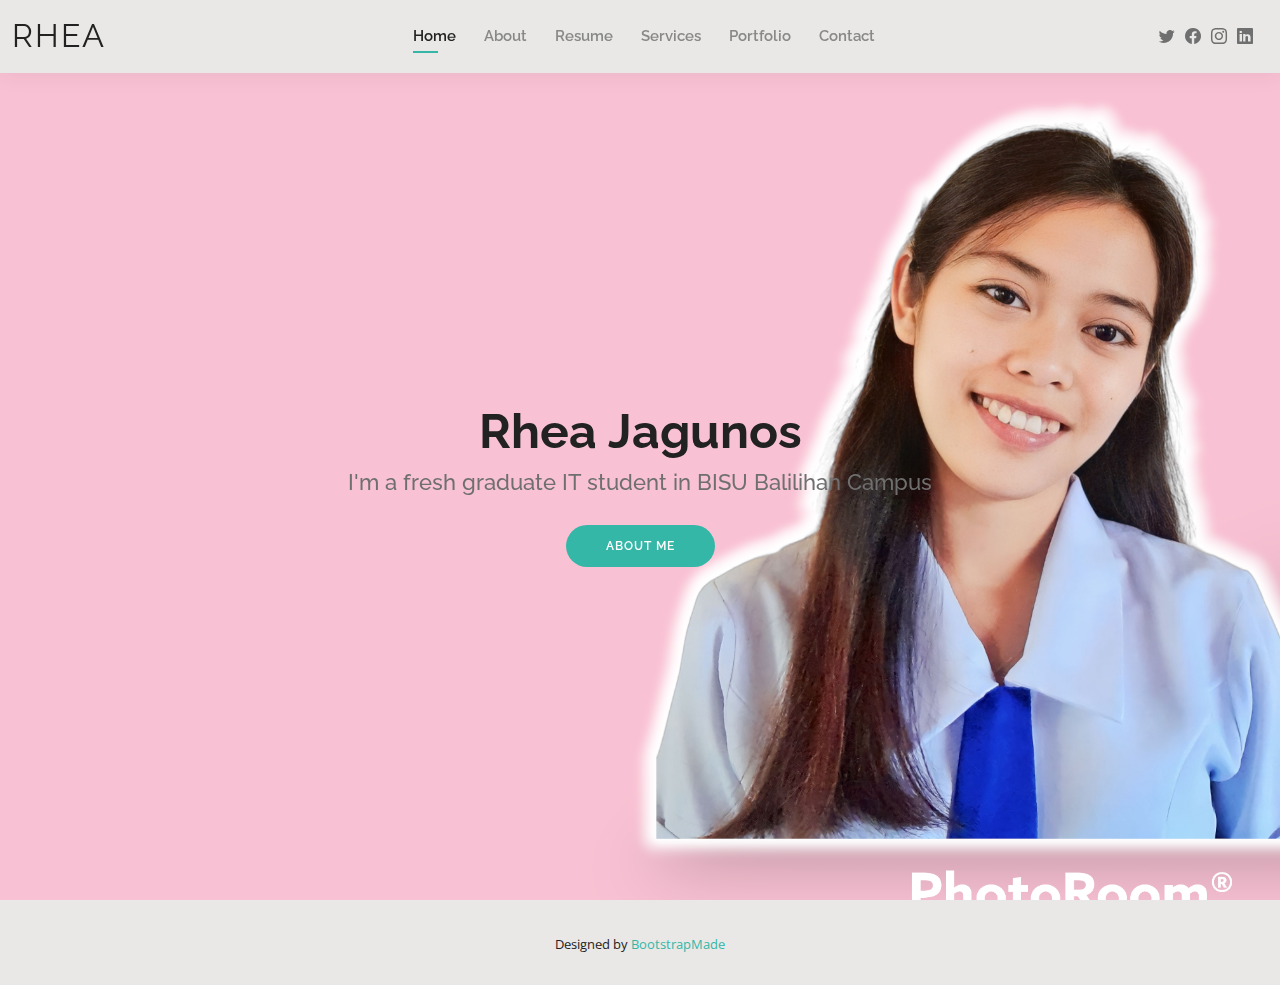
==== index.html @ 20eb258f "first commit" ====
<!DOCTYPE html>
<html lang="en">

<head>
  <meta charset="utf-8">
  <meta content="width=device-width, initial-scale=1.0" name="viewport">

  <title>Home - Rhea Jagunos</title>
  <meta content="" name="description">
  <meta content="" name="keywords">

  <!-- Favicons -->
  <link rel="icon" href="assets/img/icon.png" type="image/x-icon">
 <!--<link href="assets/img/favicon.png" rel="icon">
  <link href="assets/img/apple-touch-icon.png" rel="apple-touch-icon">-->

  <!-- Google Fonts -->
  <link href="https://fonts.googleapis.com/css?family=Open+Sans:300,300i,400,400i,600,600i,700,700i|Raleway:300,300i,400,400i,500,500i,600,600i,700,700i|Poppins:300,300i,400,400i,500,500i,600,600i,700,700i" rel="stylesheet">

  <!-- Vendor CSS Files -->
  <link href="assets/vendor/aos/aos.css" rel="stylesheet">
  <link href="assets/vendor/bootstrap/css/bootstrap.min.css" rel="stylesheet">
  <link href="assets/vendor/bootstrap-icons/bootstrap-icons.css" rel="stylesheet">
  <link href="assets/vendor/boxicons/css/boxicons.min.css" rel="stylesheet">
  <link href="assets/vendor/glightbox/css/glightbox.min.css" rel="stylesheet">
  <link href="assets/vendor/swiper/swiper-bundle.min.css" rel="stylesheet">

  <!-- Template Main CSS File -->
  <link href="assets/css/style.css" rel="stylesheet">

  <!-- =======================================================
  * Template Name: Kelly
  * Updated: Mar 10 2023 with Bootstrap v5.2.3
  * Template URL: https://bootstrapmade.com/kelly-free-bootstrap-cv-resume-html-template/
  * Author: BootstrapMade.com
  * License: https://bootstrapmade.com/license/
  ======================================================== -->
</head>

<body>

  <!-- ======= Header ======= -->
  <header id="header" class="fixed-top">
    <div class="container-fluid d-flex justify-content-between align-items-center">

      <h1 class="logo me-auto me-lg-0"><a href="index.html">Rhea</a></h1>
      <!-- Uncomment below if you prefer to use an image logo -->
      <!-- <a href="index.html" class="logo"><img src="assets/img/logo.png" alt="" class="img-fluid"></a>-->

      <nav id="navbar" class="navbar order-last order-lg-0">
        <ul>
          <li><a class="active" href="index.html">Home</a></li>
          <li><a href="about.html">About</a></li>
          <li><a href="resume.html">Resume</a></li>
          <li><a href="services.html">Services</a></li>
          <li><a href="portfolio.html">Portfolio</a></li>
          <li><a href="contact.html">Contact</a></li>
        </ul>
        <i class="bi bi-list mobile-nav-toggle"></i>
      </nav><!-- .navbar -->

      <div class="header-social-links">
        <a href="#" class="twitter"><i class="bi bi-twitter"></i></a>
        <a href="https://www.facebook.com/profile.php?id=100007869254942" class="facebook"><i class="bi bi-facebook"></i></a>
        <a href="https://www.instagram.com/r_hea.j/" class="instagram"><i class="bi bi-instagram"></i></a>
        <a href="#" class="linkedin"><i class="bi bi-linkedin"></i></i></a>
      </div>

    </div>

  </header><!-- End Header -->

  <!-- ======= Hero Section ======= -->
  <section id="hero" class="d-flex align-items-center">
    <div class="container d-flex flex-column align-items-center" data-aos="zoom-in" data-aos-delay="100">
      <h1>Rhea Jagunos</h1>
      <h2>I'm a fresh  graduate IT student in BISU Balilihan Campus</h2>
      <a href="about.html" class="btn-about">About Me</a>
    </div>
  </section><!-- End Hero -->

  <!-- ======= Footer ======= -->
  <footer id="footer">
    <div class="container">
     <!-- <div class="copyright">
        &copy; Copyright <strong><span>Kelly</span></strong>. All Rights Reserved
      </div>-->
      <div class="credits">
        <!-- All the links in the footer should remain intact. -->
        <!-- You can delete the links only if you purchased the pro version. -->
        <!-- Licensing information: https://bootstrapmade.com/license/ -->
        <!-- Purchase the pro version with working PHP/AJAX contact form: https://bootstrapmade.com/kelly-free-bootstrap-cv-resume-html-template/ -->
        Designed by <a href="https://bootstrapmade.com/">BootstrapMade</a>
      </div>
    </div>
  </footer><!-- End  Footer -->

  <div id="preloader"></div>
  <a href="#" class="back-to-top d-flex align-items-center justify-content-center"><i class="bi bi-arrow-up-short"></i></a>

  <!-- Vendor JS Files -->
  <script src="assets/vendor/purecounter/purecounter_vanilla.js"></script>
  <script src="assets/vendor/aos/aos.js"></script>
  <script src="assets/vendor/bootstrap/js/bootstrap.bundle.min.js"></script>
  <script src="assets/vendor/glightbox/js/glightbox.min.js"></script>
  <script src="assets/vendor/isotope-layout/isotope.pkgd.min.js"></script>
  <script src="assets/vendor/swiper/swiper-bundle.min.js"></script>
  <script src="assets/vendor/waypoints/noframework.waypoints.js"></script>
  <script src="assets/vendor/php-email-form/validate.js"></script>

  <!-- Template Main JS File -->
  <script src="assets/js/main.js"></script>

</body>

</html>
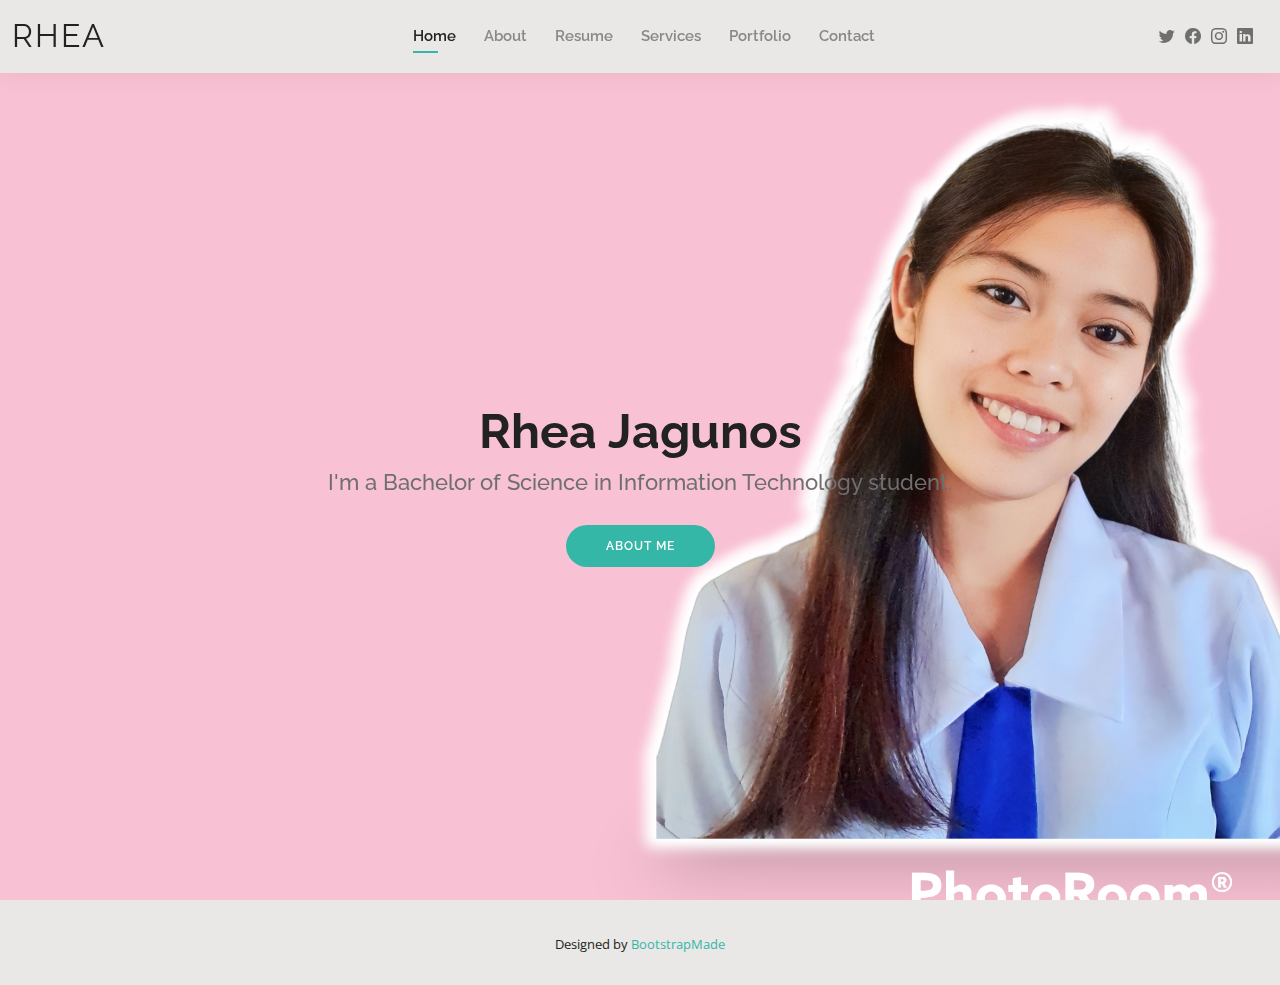
==== commit 6f2f049c: "third commit" ====
--- a/index.html
+++ b/index.html
@@ -74,7 +74,7 @@
   <section id="hero" class="d-flex align-items-center">
     <div class="container d-flex flex-column align-items-center" data-aos="zoom-in" data-aos-delay="100">
       <h1>Rhea Jagunos</h1>
-      <h2>I'm a fresh  graduate IT student in BISU Balilihan Campus</h2>
+      <h2>I'm a Bachelor of Science in Information Technology student.</h2>
       <a href="about.html" class="btn-about">About Me</a>
     </div>
   </section><!-- End Hero -->
--- a/assets/css/style.css
+++ b/assets/css/style.css
@@ -617,6 +617,39 @@
 .about .content p:last-child {
   margin-bottom: 0;
 }
+.about .hire button[type=submit] {
+  background: #f796be;
+  border: 0;
+  padding: 10px 30px 12px 30px;
+  color: #fff;
+  transition: 0.4s;
+  border-radius: 50px; 
+  margin-top: 5%;
+  color:#111;
+  display:inline-flex;
+}
+
+.about .hire button[type=submit]:hover{
+  background: #3dc8b7;
+}
+
+.about .cv button[type=submit]{
+  background: #f796be;
+  border: 0;
+  padding: 10px 30px 12px 30px;
+  color: #fff;
+  transition: 0.4s;
+  border-radius: 50px; 
+  margin-top: 5%;
+  color:#111;
+  display:block;
+  /*padding: 10px 0;
+  margin: 0 0 6px 0;*/
+}
+
+.about .cv button[type=submit]:hover{
+  background: #3dc8b7;
+}
 
 /*--------------------------------------------------------------
 # Skills
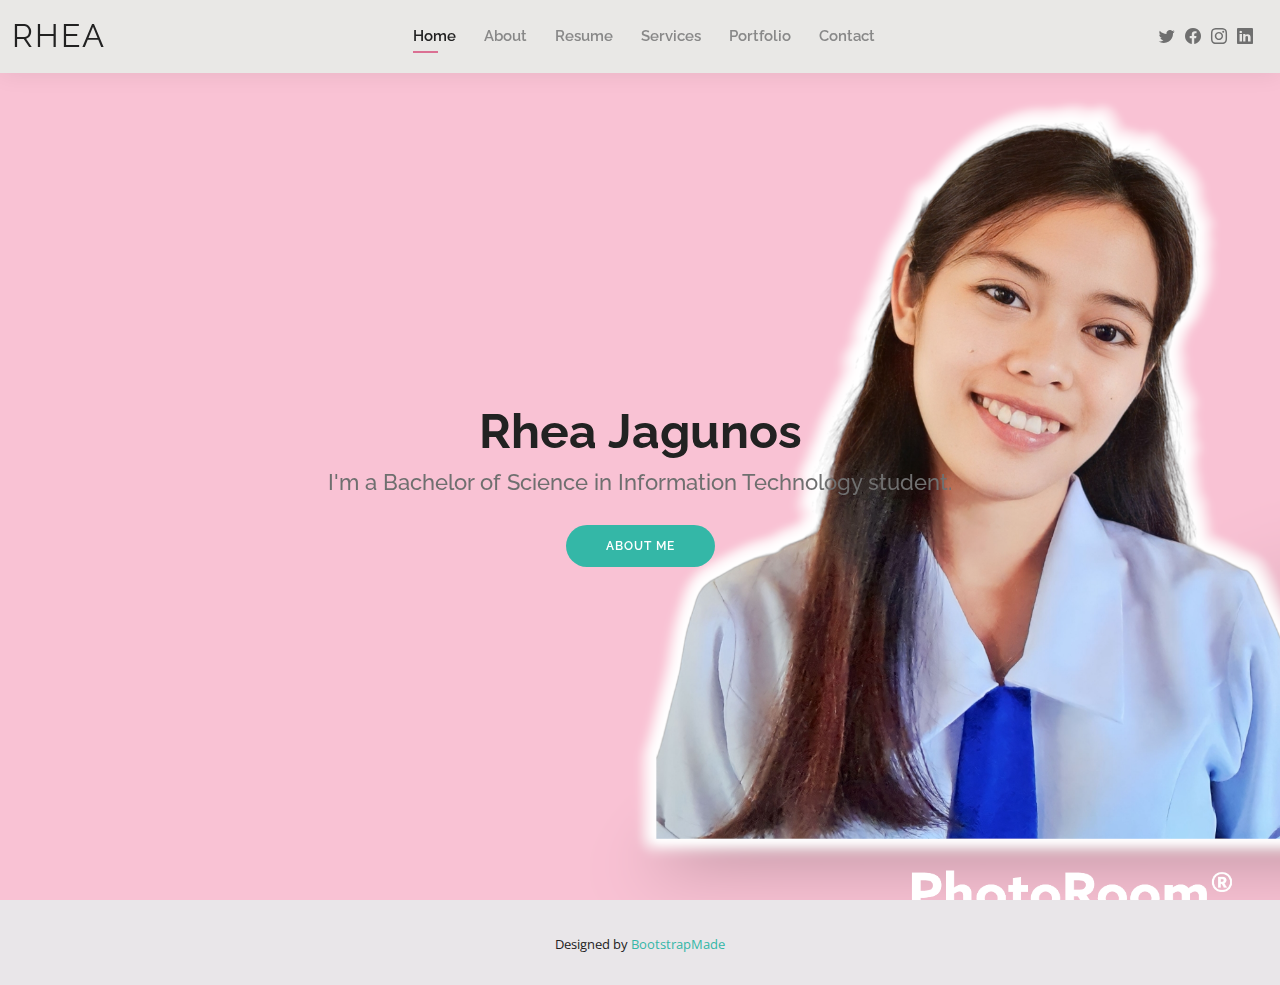
==== commit 34590007: "fourth commit" ====
--- a/index.html
+++ b/index.html
@@ -43,7 +43,7 @@
   <header id="header" class="fixed-top">
     <div class="container-fluid d-flex justify-content-between align-items-center">
 
-      <h1 class="logo me-auto me-lg-0"><a href="index.html">Rhea</a></h1>
+      <h1 class="logo me-auto me-lg-0"><a href="index.html" class="nav">Rhea</a></h1>
       <!-- Uncomment below if you prefer to use an image logo -->
       <!-- <a href="index.html" class="logo"><img src="assets/img/logo.png" alt="" class="img-fluid"></a>-->
 
--- a/assets/css/style.css
+++ b/assets/css/style.css
@@ -15,7 +15,7 @@
 }
 
 a {
-  color: #34b7a7;
+  color:#51cdbe ;
   text-decoration: none;
 }
 
@@ -54,7 +54,7 @@
   bottom: 0;
   z-index: 9999;
   overflow: hidden;
-  background: #fff;
+  background: #acc8fc;
 }
 
 #preloader:before {
@@ -132,6 +132,9 @@
   letter-spacing: 2px;
   text-transform: uppercase;
 }
+#header a.nav:hover{
+  color: palevioletred;
+}
 
 #header .logo a {
   color: #222222;
@@ -164,7 +167,7 @@
 }
 
 .header-social-links a:hover {
-  color: #34b7a7;
+  color: palevioletred;
 }
 
 /*--------------------------------------------------------------
@@ -218,7 +221,7 @@
   height: 2px;
   bottom: -5px;
   left: 0;
-  background-color: #34b7a7;
+  background-color: palevioletred;
   visibility: hidden;
   width: 0px;
   transition: all 0.3s ease-in-out 0s;
@@ -273,7 +276,7 @@
 .navbar .dropdown ul a:hover,
 .navbar .dropdown ul .active:hover,
 .navbar .dropdown ul li:hover>a {
-  color: #34b7a7;
+  color: palevioletred;
 }
 
 .navbar .dropdown:hover>ul {
@@ -804,6 +807,22 @@
   position: relative;
 }
 
+.box-container .box{
+  
+  border-left: .2rem solid var(--main-color);
+  padding-left: 2rem;
+  padding-right: 2rem;
+  padding-bottom: 2rem; 
+}
+
+.box-container .box .resume-item{
+  background:#f796be;
+  padding: 5%;
+  box-shadow: 0 .5rem 1rem rgba(0,0,0,.1);
+  border-radius: .5rem;
+  
+}
+
 .resume .resume-item h4 {
   line-height: 18px;
   font-size: 18px;
@@ -835,21 +854,7 @@
   padding-bottom: 0;
 }
 
-.resume .resume-item::before {
-  content: "";
-  position: absolute;
-  width: 16px;
-  height: 16px;
-  border-radius: 50px;
-  left: -9px;
-  top: 0;
-  background: #fff;
-  border: 2px solid #34b7a7;
-}
-
-/*--------------------------------------------------------------
-# Services
---------------------------------------------------------------*/
+.resume -------------------------*/
 .services .icon-box {
   text-align: center;
   padding: 70px 20px 80px 20px;
@@ -1305,7 +1310,7 @@
 # Footer
 --------------------------------------------------------------*/
 #footer {
-  background: #e9e8e6;
+  background: #e9e6e9;
   padding: 30px 0;
   color: #222222;
   font-size: 14px;
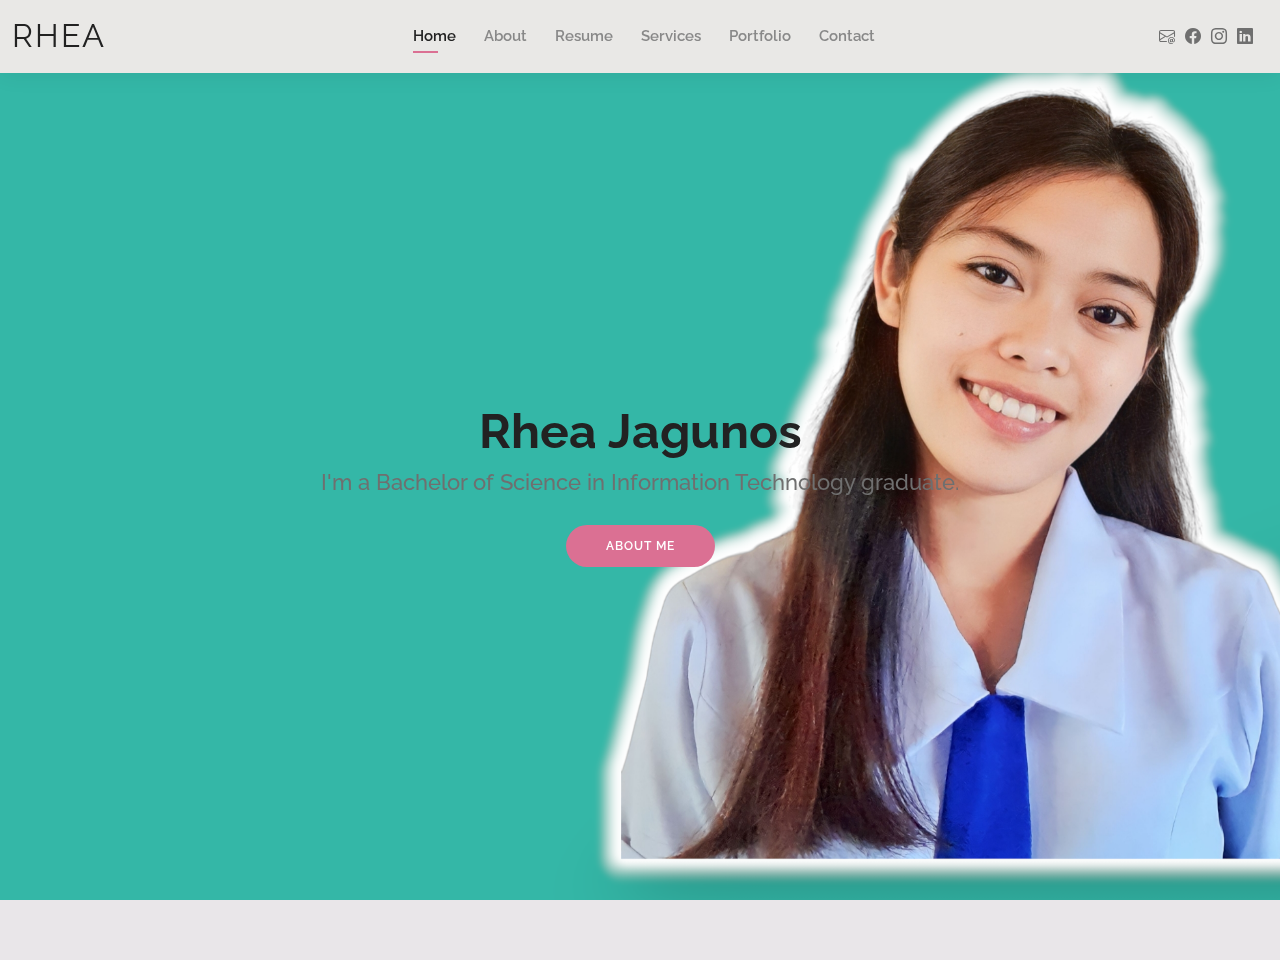
==== commit 1e0264aa: "an edit" ====
--- a/index.html
+++ b/index.html
@@ -60,10 +60,10 @@
       </nav><!-- .navbar -->
 
       <div class="header-social-links">
-        <a href="#" class="twitter"><i class="bi bi-twitter"></i></a>
+        <a href="https://jagunosrhea12@gmail.com" class="gmail"><i class="bi bi-envelope-at"></i></a>
         <a href="https://www.facebook.com/profile.php?id=100007869254942" class="facebook"><i class="bi bi-facebook"></i></a>
         <a href="https://www.instagram.com/r_hea.j/" class="instagram"><i class="bi bi-instagram"></i></a>
-        <a href="#" class="linkedin"><i class="bi bi-linkedin"></i></i></a>
+        <a href="https://www.linkedin.com/in/rhea-jagunos-01882b267" class="linkedin"><i class="bi bi-linkedin"></i></i></a>
       </div>
 
     </div>
@@ -74,7 +74,7 @@
   <section id="hero" class="d-flex align-items-center">
     <div class="container d-flex flex-column align-items-center" data-aos="zoom-in" data-aos-delay="100">
       <h1>Rhea Jagunos</h1>
-      <h2>I'm a Bachelor of Science in Information Technology student.</h2>
+      <h2>I'm a Bachelor of Science in Information Technology graduate.</h2>
       <a href="about.html" class="btn-about">About Me</a>
     </div>
   </section><!-- End Hero -->
@@ -85,13 +85,13 @@
      <!-- <div class="copyright">
         &copy; Copyright <strong><span>Kelly</span></strong>. All Rights Reserved
       </div>-->
-      <div class="credits">
+      <!--<div class="credits">-->
         <!-- All the links in the footer should remain intact. -->
         <!-- You can delete the links only if you purchased the pro version. -->
         <!-- Licensing information: https://bootstrapmade.com/license/ -->
         <!-- Purchase the pro version with working PHP/AJAX contact form: https://bootstrapmade.com/kelly-free-bootstrap-cv-resume-html-template/ -->
-        Designed by <a href="https://bootstrapmade.com/">BootstrapMade</a>
-      </div>
+       <!--Designed by <a href="https://bootstrapmade.com/">BootstrapMade</a>
+      </div>-->
     </div>
   </footer><!-- End  Footer -->
 
--- a/assets/css/style.css
+++ b/assets/css/style.css
@@ -11,7 +11,9 @@
 --------------------------------------------------------------*/
 body {
   font-family: "Open Sans", sans-serif;
-  color: #444444;
+  color: #f7f2f2;
+  background: #08574d;
+   
 }
 
 a {
@@ -20,7 +22,7 @@
 }
 
 a:hover {
-  color: #51cdbe;
+  color: palevioletred;
   text-decoration: none;
 }
 
@@ -90,7 +92,7 @@
   right: 15px;
   bottom: 15px;
   z-index: 996;
-  background: #34b7a7;
+  background: palevioletred;
   width: 40px;
   height: 40px;
   border-radius: 50px;
@@ -169,6 +171,7 @@
 .header-social-links a:hover {
   color: palevioletred;
 }
+
 
 /*--------------------------------------------------------------
 # Navigation Menu
@@ -465,7 +468,7 @@
   transition: 0.5s;
   margin-top: 30px;
   color: #fff;
-  background: #34b7a7;
+  background: palevioletred;
 }
 
 #hero .btn-about:hover {
@@ -531,7 +534,7 @@
   display: block;
   width: 50px;
   height: 3px;
-  background: #34b7a7;
+  background: palevioletred;
   bottom: 0;
   left: calc(50% - 25px);
 }
@@ -597,9 +600,10 @@
 # About
 --------------------------------------------------------------*/
 .about .content h3 {
-  font-weight: 700;
+  font-weight:bold;
   font-size: 26px;
-  color: #555555;
+  color: whitesmoke;
+  
 }
 
 .about .content ul {
@@ -620,7 +624,7 @@
 .about .content p:last-child {
   margin-bottom: 0;
 }
-.about .hire button[type=submit] {
+/*.about .hire button[type=submit] {
   background: #f796be;
   border: 0;
   padding: 10px 30px 12px 30px;
@@ -634,10 +638,10 @@
 
 .about .hire button[type=submit]:hover{
   background: #3dc8b7;
-}
+}*/
 
 .about .cv button[type=submit]{
-  background: #f796be;
+  background: palevioletred;
   border: 0;
   padding: 10px 30px 12px 30px;
   color: #fff;
@@ -651,7 +655,7 @@
 }
 
 .about .cv button[type=submit]:hover{
-  background: #3dc8b7;
+  background: lightpink;
 }
 
 /*--------------------------------------------------------------
@@ -681,14 +685,38 @@
 
 .skills .progress-bar-wrap {
   background: #f3f3f3;
+  border-radius: 10px;
 }
 
 .skills .progress-bar {
   width: 1px;
   height: 10px;
   transition: 0.9s;
-  background-color: #34b7a7;
-}
+  background-color:palevioletred; 
+}
+.progress .html .skill{
+  color: orange;
+}
+.progress .css .skill{
+  color: red;
+}
+.progress .canva .skill{
+  color: violet;
+}
+.progress .office .skill{
+  color: blue;
+}
+.progress .wordpress .skill{
+  color: green;
+}
+
+.progress .adobe .skill{
+  color: powderblue;
+}
+
+
+
+
 
 /*--------------------------------------------------------------
 # Facts
@@ -794,33 +822,22 @@
 --------------------------------------------------------------*/
 .resume .resume-title {
   font-size: 26px;
-  font-weight: 400;
+  font-weight:bold;
   margin-top: 20px;
   margin-bottom: 20px;
-  color: #222222;
+  color: #eceaea;
 }
 
 .resume .resume-item {
   padding: 0 0 20px 20px;
   margin-top: -2px;
-  border-left: 2px solid #34b7a7;
+  border-left: 2px solid palevioletred;
   position: relative;
 }
 
-.box-container .box{
-  
-  border-left: .2rem solid var(--main-color);
-  padding-left: 2rem;
-  padding-right: 2rem;
-  padding-bottom: 2rem; 
-}
-
-.box-container .box .resume-item{
-  background:#f796be;
-  padding: 5%;
+.card{
   box-shadow: 0 .5rem 1rem rgba(0,0,0,.1);
-  border-radius: .5rem;
-  
+  border-radius: 10%;
 }
 
 .resume .resume-item h4 {
@@ -828,7 +845,7 @@
   font-size: 18px;
   font-weight: 600;
   font-family: "Poppins", sans-serif;
-  color: #1d685f;
+  color: #eef5f4;
   margin-bottom: 10px;
 }
 
@@ -854,7 +871,19 @@
   padding-bottom: 0;
 }
 
-.resume -------------------------*/
+
+
+.resume .resume-item::before {
+  content: "";
+  position: absolute;
+  width: 16px;
+  height: 16px;
+  border-radius: 50px;
+  left: -9px;
+  top: 0;
+  background: #fff;
+  border: 2px solid palevioletred;
+}/*# Services -------------------------*/
 .services .icon-box {
   text-align: center;
   padding: 70px 20px 80px 20px;
@@ -886,6 +915,9 @@
   left: 0;
 }
 
+.services p{
+  color:black;
+}
 .services .icon-box .icon svg path {
   transition: 0.5s;
   fill: #f5f5f5;
@@ -1002,7 +1034,7 @@
   font-weight: 500;
   line-height: 1;
   text-transform: uppercase;
-  color: #444444;
+  color: #f7a5dc;
   margin-bottom: 5px;
   transition: all 0.3s ease-in-out;
   border-radius: 50px;
@@ -1011,7 +1043,7 @@
 .portfolio #portfolio-flters li:hover,
 .portfolio #portfolio-flters li.filter-active {
   color: #fff;
-  background: #34b7a7;
+  background: palevioletred;
 }
 
 .portfolio #portfolio-flters li:last-child {
@@ -1173,7 +1205,7 @@
 --------------------------------------------------------------*/
 .contact .info {
   width: 100%;
-  background: #fff;
+  /*background: #fff;*/
 }
 
 .contact .info i {
@@ -1195,14 +1227,14 @@
   font-size: 22px;
   font-weight: 600;
   margin-bottom: 5px;
-  color: #222222;
+  color: #faefef;
 }
 
 .contact .info p {
   padding: 0 0 0 60px;
   margin-bottom: 0;
   font-size: 14px;
-  color: #555555;
+  color: #f5c2c2;
 }
 
 .contact .info .email,
@@ -1213,7 +1245,7 @@
 .contact .info .email:hover i,
 .contact .info .address:hover i,
 .contact .info .phone:hover i {
-  background: #34b7a7;
+  background: palevioletred;
   color: #fff;
 }
 
@@ -1272,7 +1304,7 @@
 
 .contact .php-email-form input:focus,
 .contact .php-email-form textarea:focus {
-  border-color: #34b7a7;
+  border-color: palevioletred;
 }
 
 .contact .php-email-form input {
@@ -1284,12 +1316,13 @@
 }
 
 .contact .php-email-form button[type=submit] {
-  background: #34b7a7;
+  background: palevioletred;
   border: 0;
-  padding: 10px 30px 12px 30px;
+  padding: 10px 30px 12px 35px;
   color: #fff;
   transition: 0.4s;
   border-radius: 50px;
+  padding-bottom: 12px;
 }
 
 .contact .php-email-form button[type=submit]:hover {
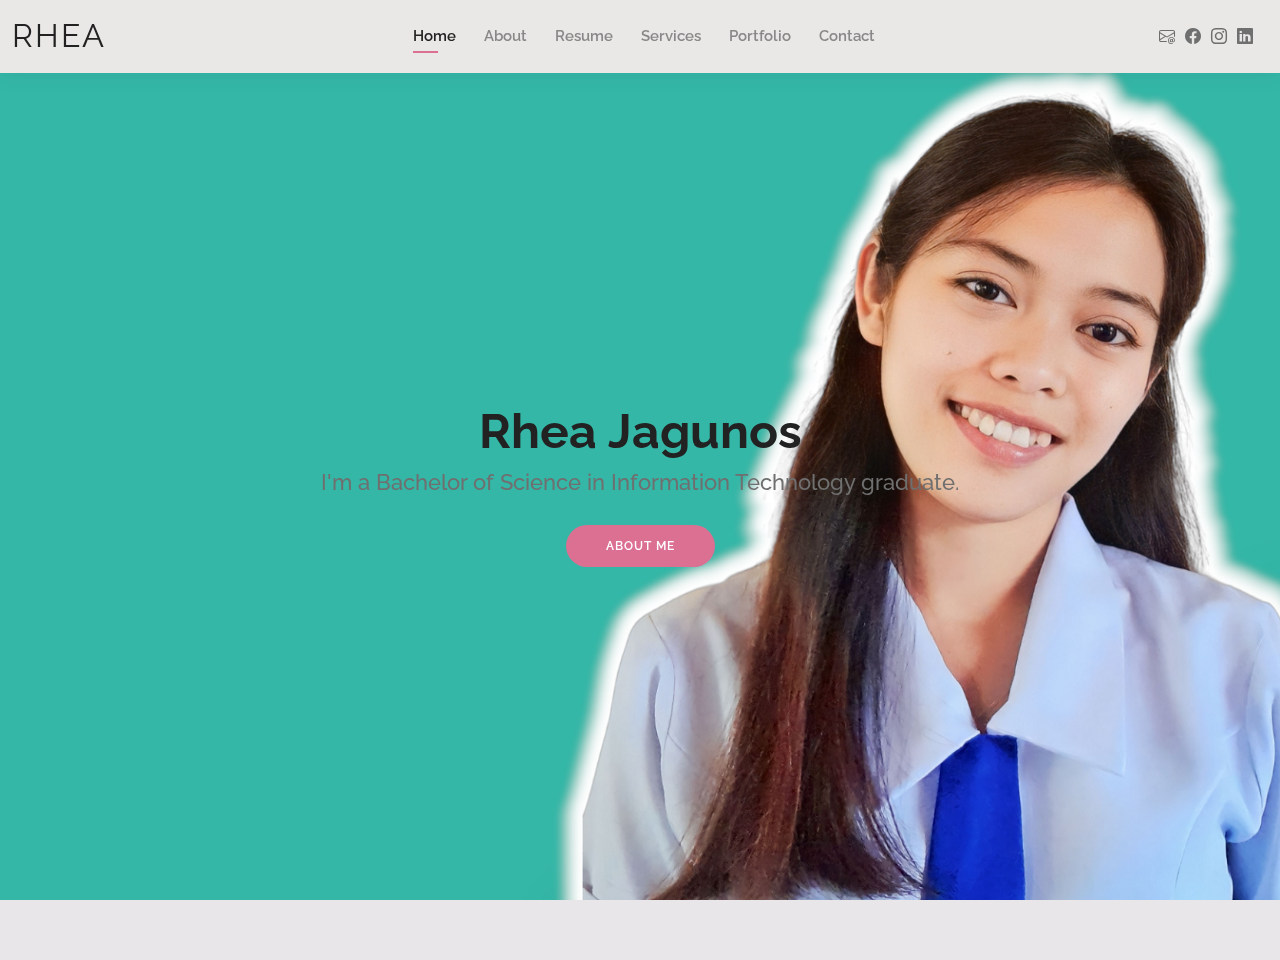
==== commit b267bf37: "index" ====
--- a/index.html
+++ b/index.html
@@ -81,7 +81,7 @@
 
   <!-- ======= Footer ======= -->
   <footer id="footer">
-    <div class="container">
+    <!--<div class="container">-->
      <!-- <div class="copyright">
         &copy; Copyright <strong><span>Kelly</span></strong>. All Rights Reserved
       </div>-->
@@ -92,7 +92,7 @@
         <!-- Purchase the pro version with working PHP/AJAX contact form: https://bootstrapmade.com/kelly-free-bootstrap-cv-resume-html-template/ -->
        <!--Designed by <a href="https://bootstrapmade.com/">BootstrapMade</a>
       </div>-->
-    </div>
+    <!--</div>-->
   </footer><!-- End  Footer -->
 
   <div id="preloader"></div>
--- a/assets/css/style.css
+++ b/assets/css/style.css
@@ -427,7 +427,7 @@
 #hero {
   width: 100%;
   height: 100vh;
-  background: url("../img/rhea.png") top right;
+  background: url("../img/rhea_home2.png") top right;
   background-size: cover;
 }
 
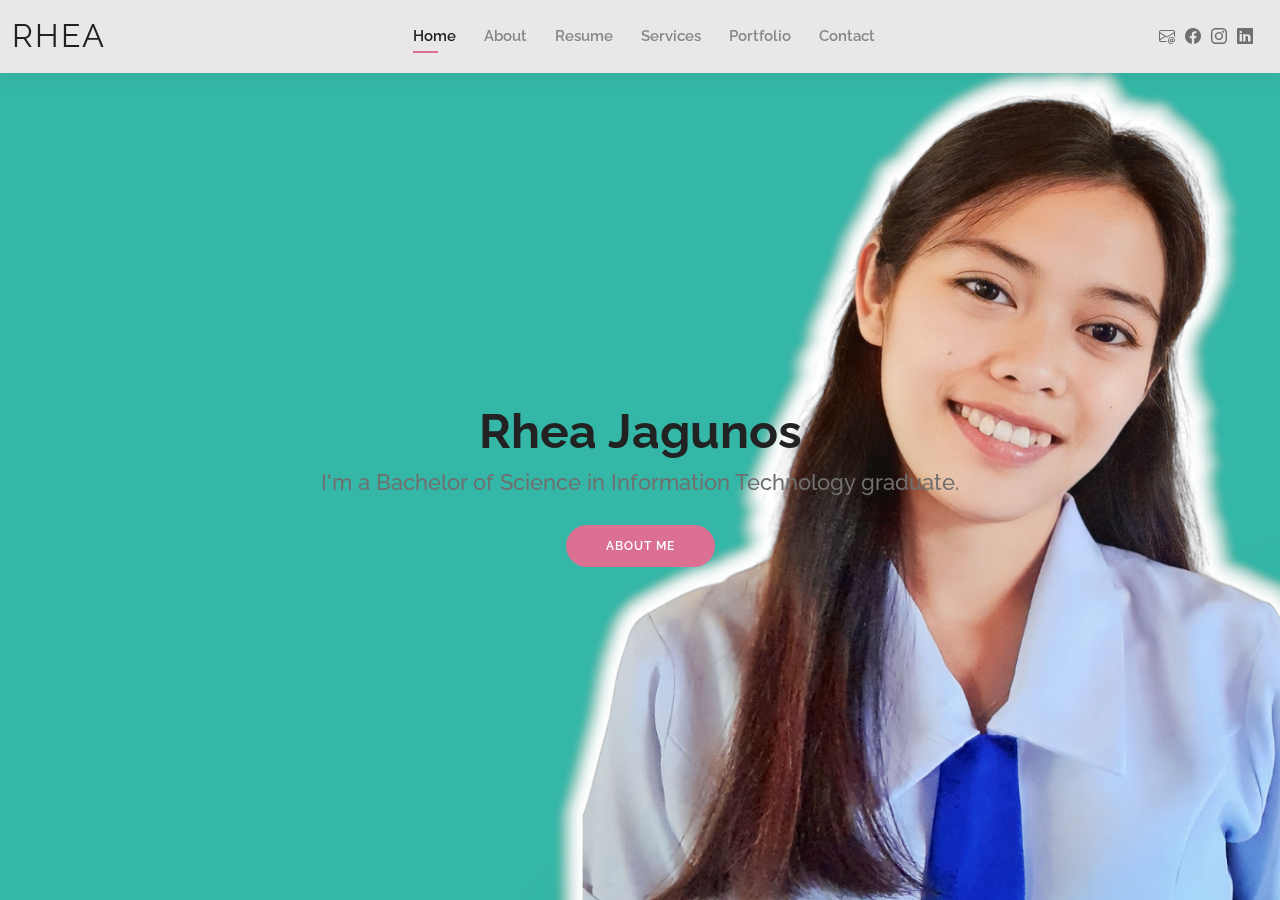
==== commit 70dff8bd: "indexx" ====
--- a/index.html
+++ b/index.html
@@ -80,8 +80,8 @@
   </section><!-- End Hero -->
 
   <!-- ======= Footer ======= -->
-  <footer id="footer">
-    <!--<div class="container">-->
+  <!--<footer id="footer">
+    <div class="container">-->
      <!-- <div class="copyright">
         &copy; Copyright <strong><span>Kelly</span></strong>. All Rights Reserved
       </div>-->
@@ -93,7 +93,7 @@
        <!--Designed by <a href="https://bootstrapmade.com/">BootstrapMade</a>
       </div>-->
     <!--</div>-->
-  </footer><!-- End  Footer -->
+  <!--</footer> End  Footer -->
 
   <div id="preloader"></div>
   <a href="#" class="back-to-top d-flex align-items-center justify-content-center"><i class="bi bi-arrow-up-short"></i></a>
